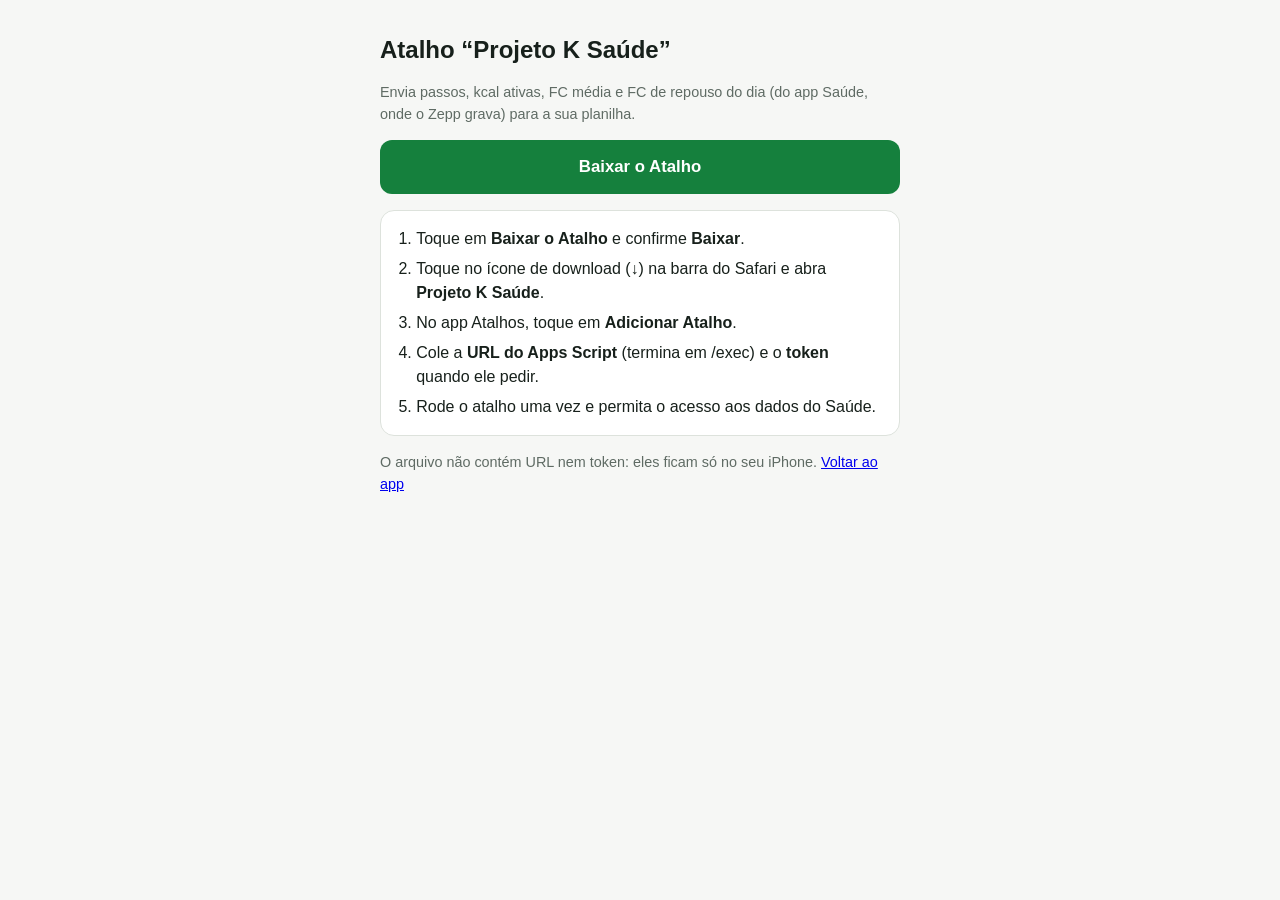
==== shortcuts/index.html @ e0f66f0d "Add download page for the Health shortcut Co-Authored-By: Claude Opus 5.5 <noreply@anthropic.com>" ====
<!doctype html>
<html lang="pt-BR">
<head>
  <meta charset="utf-8">
  <meta name="viewport" content="width=device-width, initial-scale=1">
  <title>Atalho Projeto K Saúde</title>
  <style>
    :root { --bg: #f6f7f5; --surface: #fff; --text: #17201b; --muted: #5f6b64; --accent: #15803d; --accent-text: #fff; --border: #dde2dc; color-scheme: light; }
    @media (prefers-color-scheme: dark) {
      :root { --bg: #0f1412; --surface: #171e1a; --text: #e8eee9; --muted: #97a39c; --accent: #4ade80; --accent-text: #08130c; --border: #2b3530; color-scheme: dark; }
    }
    body { margin: 0; background: var(--bg); color: var(--text); font: 16px/1.5 -apple-system, BlinkMacSystemFont, "Segoe UI", sans-serif; }
    main { max-width: 520px; margin: 0 auto; padding: 32px 16px; }
    h1 { font-size: 1.5rem; margin: 0 0 8px; }
    .card { background: var(--surface); border: 1px solid var(--border); border-radius: 14px; padding: 16px; margin-top: 16px; }
    .btn { display: flex; align-items: center; justify-content: center; min-height: 54px; border-radius: 12px; background: var(--accent); color: var(--accent-text); font-weight: 700; font-size: 1.05rem; text-decoration: none; }
    ol { padding-left: 1.2em; margin: 0; }
    li + li { margin-top: 6px; }
    .muted { color: var(--muted); font-size: .9rem; }
  </style>
</head>
<body>
  <main>
    <h1>Atalho “Projeto K Saúde”</h1>
    <p class="muted">Envia passos, kcal ativas, FC média e FC de repouso do dia (do app Saúde, onde o Zepp grava) para a sua planilha.</p>
    <a class="btn" href="Projeto-K-Saude.shortcut" download="Projeto K Saúde.shortcut">Baixar o Atalho</a>
    <div class="card">
      <ol>
        <li>Toque em <strong>Baixar o Atalho</strong> e confirme <strong>Baixar</strong>.</li>
        <li>Toque no ícone de download (↓) na barra do Safari e abra <strong>Projeto K Saúde</strong>.</li>
        <li>No app Atalhos, toque em <strong>Adicionar Atalho</strong>.</li>
        <li>Cole a <strong>URL do Apps Script</strong> (termina em /exec) e o <strong>token</strong> quando ele pedir.</li>
        <li>Rode o atalho uma vez e permita o acesso aos dados do Saúde.</li>
      </ol>
    </div>
    <p class="muted" style="margin-top:16px">O arquivo não contém URL nem token: eles ficam só no seu iPhone. <a href="../">Voltar ao app</a></p>
  </main>
</body>
</html>
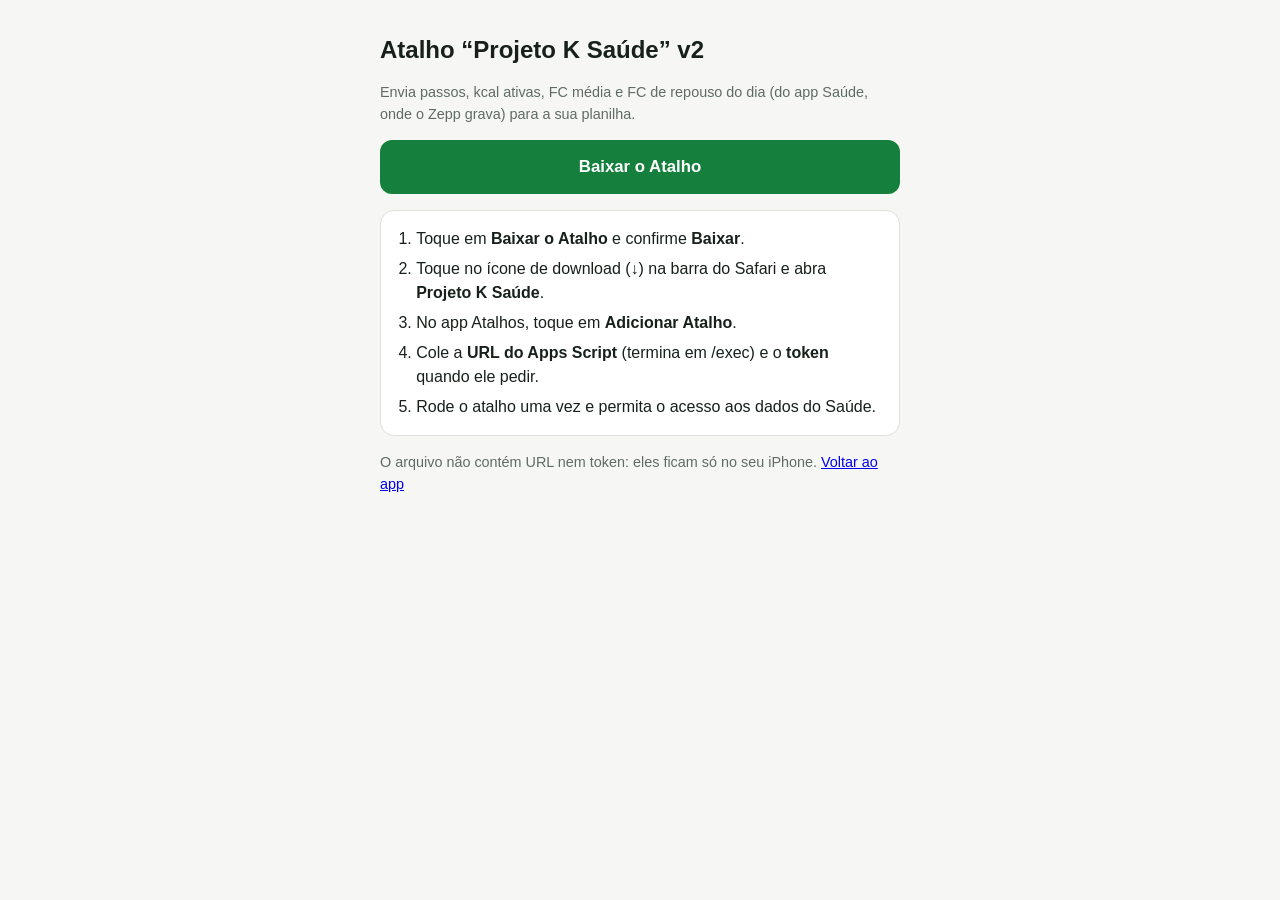
==== commit b83bb27e: "Redesign: rotation with weekly target, new Today UX, music tab, profile, AI analysis, split progress" ====
--- a/shortcuts/index.html
+++ b/shortcuts/index.html
@@ -21,9 +21,9 @@
 </head>
 <body>
   <main>
-    <h1>Atalho “Projeto K Saúde”</h1>
+    <h1>Atalho “Projeto K Saúde” v2</h1>
     <p class="muted">Envia passos, kcal ativas, FC média e FC de repouso do dia (do app Saúde, onde o Zepp grava) para a sua planilha.</p>
-    <a class="btn" href="Projeto-K-Saude.shortcut" download="Projeto K Saúde.shortcut">Baixar o Atalho</a>
+    <a class="btn" href="https://github.com/k3v1nn-ux/projeto-k/releases/download/shortcut-v2/ProjetoK-Saude-v2.shortcut">Baixar o Atalho</a>
     <div class="card">
       <ol>
         <li>Toque em <strong>Baixar o Atalho</strong> e confirme <strong>Baixar</strong>.</li>
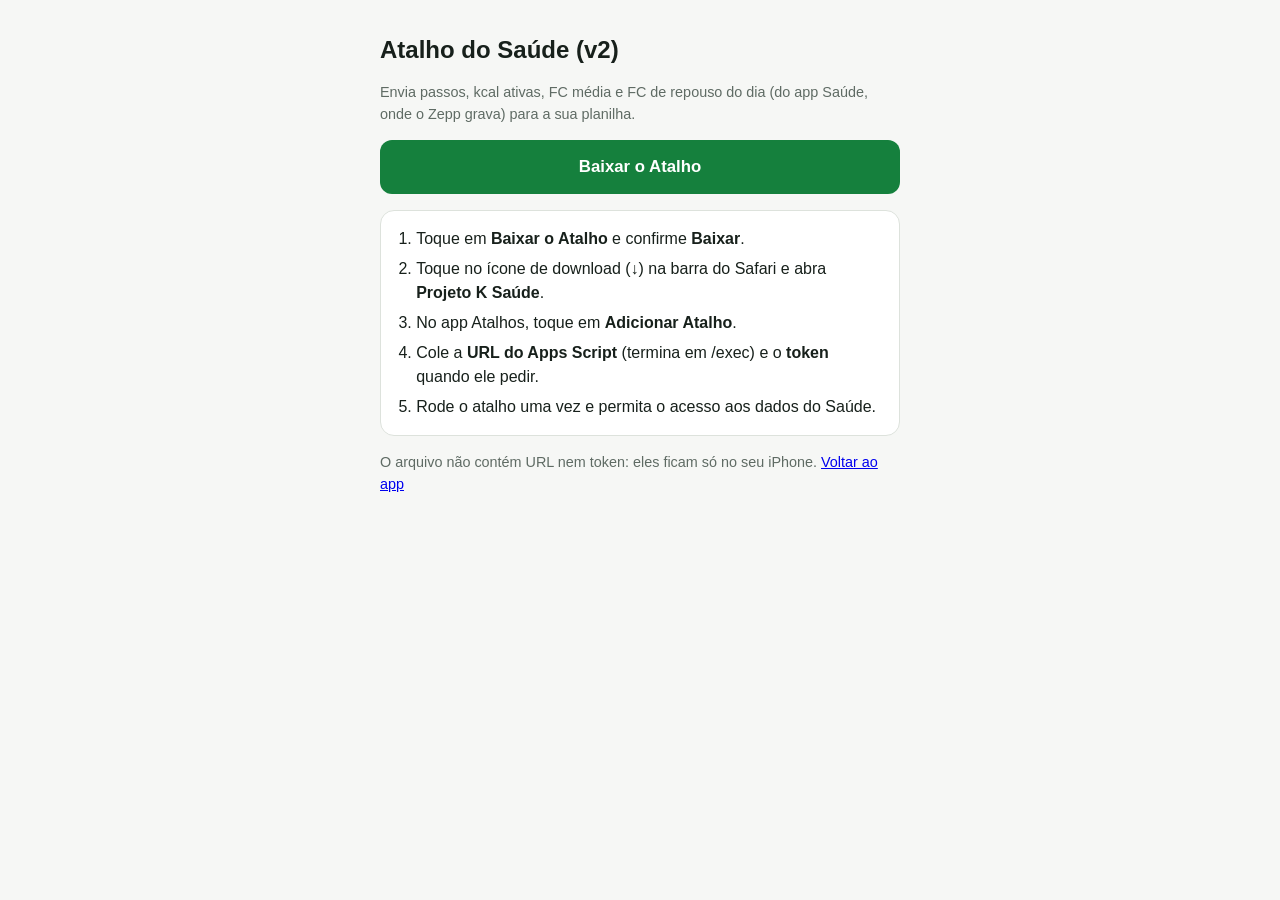
==== commit f02b879b: "Antares V3: iOS-style redesign, star logo, Smart Fit machines, richer overview, restore code - Progr" ====
--- a/shortcuts/index.html
+++ b/shortcuts/index.html
@@ -3,7 +3,7 @@
 <head>
   <meta charset="utf-8">
   <meta name="viewport" content="width=device-width, initial-scale=1">
-  <title>Atalho Projeto K Saúde</title>
+  <title>Atalho do Saúde · Antares</title>
   <style>
     :root { --bg: #f6f7f5; --surface: #fff; --text: #17201b; --muted: #5f6b64; --accent: #15803d; --accent-text: #fff; --border: #dde2dc; color-scheme: light; }
     @media (prefers-color-scheme: dark) {
@@ -21,7 +21,7 @@
 </head>
 <body>
   <main>
-    <h1>Atalho “Projeto K Saúde” v2</h1>
+    <h1>Atalho do Saúde (v2)</h1>
     <p class="muted">Envia passos, kcal ativas, FC média e FC de repouso do dia (do app Saúde, onde o Zepp grava) para a sua planilha.</p>
     <a class="btn" href="https://github.com/k3v1nn-ux/projeto-k/releases/download/shortcut-v2/ProjetoK-Saude-v2.shortcut">Baixar o Atalho</a>
     <div class="card">
